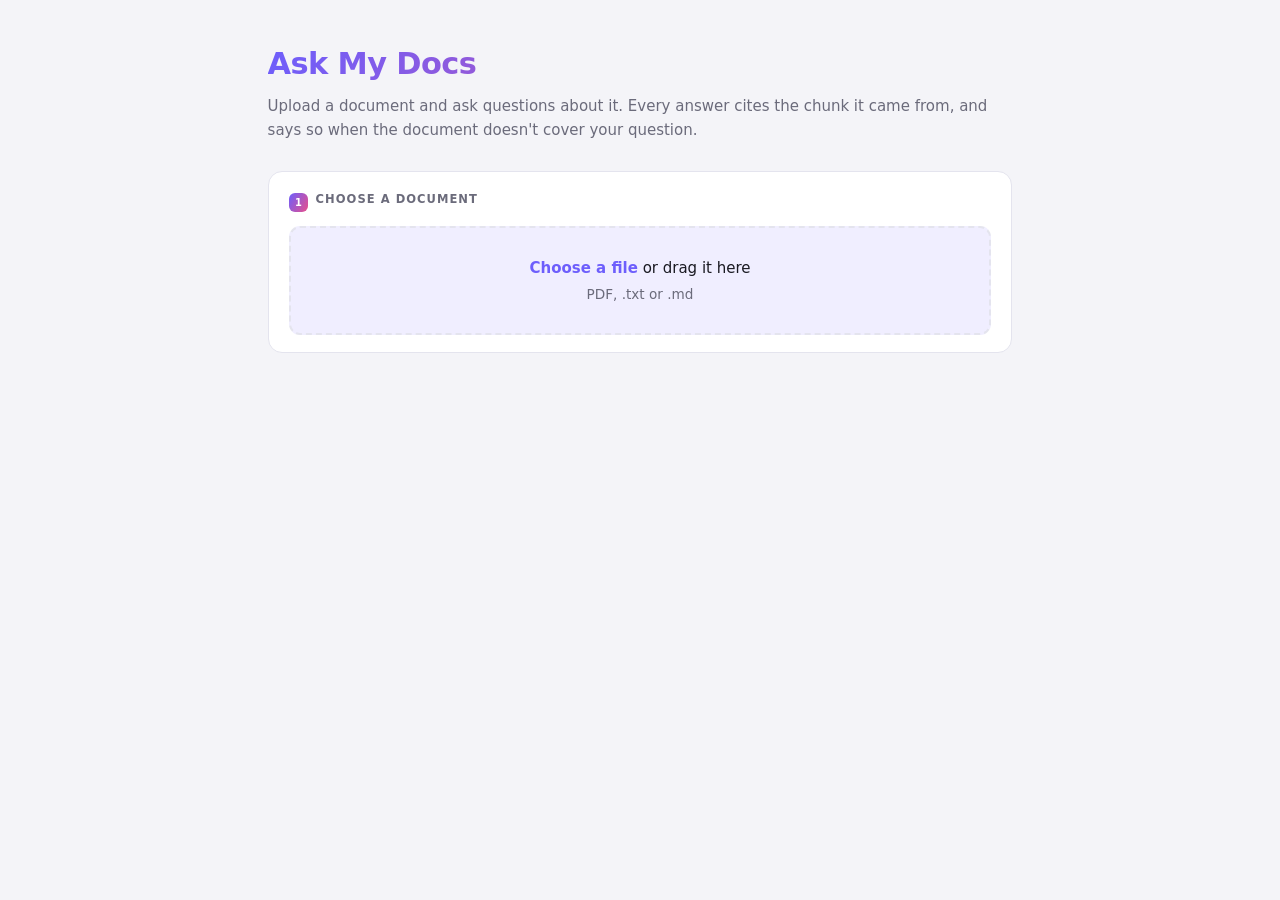
==== index.html @ 2b8dce27 "Sync" ====
<!doctype html>
<html lang="en">
<head>
<meta charset="utf-8">
<meta name="viewport" content="width=device-width, initial-scale=1">
<title>Ask My Docs</title>
<style>
:root{
  --bg:#f4f4f8; --card:#fff; --ink:#1a1a22; --muted:#6b6b7b; --line:#e4e4ee;
  --a1:#6d5efc; --a2:#e94f8a; --ok:#12a06a; --warn:#b8860b; --err:#d64545;
  --soft:#f0eeff;
}
@media (prefers-color-scheme:dark){
  :root{
    --bg:#12121a; --card:#1c1c26; --ink:#f0f0f5; --muted:#9a9ab0; --line:#2e2e3c;
    --a1:#9b8dff; --a2:#ff7fae; --ok:#3ddc9a; --warn:#e8c060; --err:#ff7a7a;
    --soft:#232134;
  }
}
*{box-sizing:border-box}
body{margin:0;background:var(--bg);color:var(--ink);
  font:15px/1.6 system-ui,-apple-system,"Segoe UI",sans-serif}
main{max-width:780px;margin:0 auto;padding:2.5rem 1.1rem 5rem}

h1{font-size:1.9rem;margin:0;letter-spacing:-.02em;
  background:linear-gradient(120deg,var(--a1),var(--a2));
  -webkit-background-clip:text;background-clip:text;color:transparent}
.sub{color:var(--muted);margin:.35rem 0 1.8rem}

.card{background:var(--card);border:1px solid var(--line);border-radius:14px;
  padding:1.1rem 1.3rem;margin-bottom:1.1rem}
.card h2{font-size:.72rem;text-transform:uppercase;letter-spacing:.09em;
  color:var(--muted);margin:0 0 .9rem}
.num{display:inline-grid;place-items:center;width:19px;height:19px;border-radius:6px;
  background:linear-gradient(120deg,var(--a1),var(--a2));color:#fff;font-size:.62rem;
  margin-right:.45rem;vertical-align:-3px}

.drop{display:block;border:2px dashed var(--line);border-radius:11px;padding:1.7rem;
  text-align:center;cursor:pointer;background:var(--soft);transition:.15s}
.drop:hover{border-color:var(--a1)}
.drop b{color:var(--a1)}
.drop span{display:block;color:var(--muted);font-size:.85rem;margin-top:.25rem}
#file{display:none}

form{display:flex;gap:.55rem}
input[type=text]{flex:1;font:inherit;padding:.62rem .85rem;color:var(--ink);
  background:var(--bg);border:1px solid var(--line);border-radius:9px}
input[type=text]:focus{outline:2px solid var(--a1);outline-offset:-1px}
button{font:inherit;font-weight:600;padding:.62rem 1.3rem;border:0;border-radius:9px;
  color:#fff;background:linear-gradient(120deg,var(--a1),var(--a2));cursor:pointer}
button:disabled{opacity:.5;cursor:default}

.stages{list-style:none;margin:0;padding:0}
.stages li{padding:.3rem 0;font-size:.9rem}
.stages li::before{content:"\2713";color:var(--ok);font-weight:700;margin-right:.55rem}
.stages .detail{color:var(--muted);font-size:.83rem;margin-left:1.4rem;display:block}
.spin{display:inline-block;width:11px;height:11px;border:2px solid var(--a1);
  border-top-color:transparent;border-radius:50%;animation:spin .7s linear infinite;
  margin-right:.5rem;vertical-align:-1px}
@keyframes spin{to{transform:rotate(360deg)}}

.answer h1,.answer h2,.answer h3{font-size:.72rem;text-transform:uppercase;
  letter-spacing:.09em;color:var(--a1);margin:1.3rem 0 .5rem;
  background:none;-webkit-text-fill-color:var(--a1)}
.answer p{margin:0 0 .7rem}
.answer ul,.answer ol{margin:0 0 .7rem;padding-left:1.2rem}
.answer li{margin:.25rem 0}
.answer li::marker{color:var(--a2)}
.answer > :first-child{margin-top:0}
.answer table{border-collapse:collapse;display:block;overflow-x:auto;margin:0 0 .8rem;
  font-size:.9rem}
.answer th,.answer td{border:1px solid var(--line);padding:.42rem .65rem;text-align:left}
.answer th{background:var(--soft)}
.answer code{background:var(--soft);border-radius:4px;padding:.05rem .3rem;font-size:.87rem}
.cite{color:var(--a2);font-weight:700}

.note{background:var(--soft);color:var(--warn);border-radius:8px;padding:.55rem .8rem;
  margin:.7rem 0 0;font-size:.86rem}
.fail{border-color:var(--err)}
.fail p{color:var(--err);margin:0}
details{margin-top:.9rem}
summary{cursor:pointer;color:var(--muted);font-size:.85rem;font-weight:600}
.src{border-left:3px solid var(--a1);padding:.35rem 0 .35rem .75rem;margin-top:.6rem;
  color:var(--muted);font-size:.85rem;white-space:pre-wrap}
.src b{color:var(--a2)}
[hidden]{display:none!important}
</style>
</head>
<body>
<main>
  <h1>Ask My Docs</h1>
  <p class="sub">Upload a document and ask questions about it. Every answer cites the
    chunk it came from, and says so when the document doesn't cover your question.</p>

  <div class="card">
    <h2><span class="num">1</span>Choose a document</h2>
    <label class="drop" for="file">
      <b>Choose a file</b> or drag it here
      <span>PDF, .txt or .md</span>
    </label>
    <input id="file" type="file" accept=".pdf,.txt,.md">
  </div>

  <div class="card" id="flow" hidden>
    <h2 id="flow-title">Working</h2>
    <ul class="stages" id="stages"></ul>
  </div>

  <div class="card" id="step2" hidden>
    <h2><span class="num">2</span>Ask a question</h2>
    <form id="ask">
      <input type="text" id="q" placeholder="What does this document say about…?" autocomplete="off" required>
      <button type="submit" id="go">Ask</button>
    </form>
  </div>

  <div id="out"></div>
</main>

<script>
const $ = id => document.getElementById(id);
let docId = null;

function busy(title, note) {
  $('flow').hidden = false;
  $('flow-title').textContent = title;
  $('stages').innerHTML = `<li><span class="spin"></span>${note}</li>`;
}

function showStages(stages) {
  $('stages').innerHTML = stages.map(s =>
    `<li>${s.label}<span class="detail">${s.detail}</span></li>`).join('');
}

function fail(message) {
  $('out').innerHTML = `<div class="card fail"><h2>Something went wrong</h2><p>${message}</p></div>`;
}

$('file').addEventListener('change', async event => {
  const file = event.target.files[0];
  if (!file) return;
  $('out').innerHTML = '';
  $('step2').hidden = true;
  busy('Indexing ' + file.name, 'Chunking, embedding and building both indexes…');

  const response = await fetch('/upload?name=' + encodeURIComponent(file.name),
    { method: 'POST', body: file });
  const data = await response.json();

  if (data.error) { $('flow').hidden = true; return fail(data.error); }
  docId = data.doc_id;
  showStages(data.stages);
  $('flow-title').textContent = `Indexed ${data.filename} — ${data.pages} page(s)`;
  $('step2').hidden = false;
  $('q').focus();
});

$('ask').addEventListener('submit', async event => {
  event.preventDefault();
  const question = $('q').value.trim();
  if (!question) return;
  $('go').disabled = true;
  $('out').innerHTML = '';
  busy(question, 'Hybrid search, reranking, then a grounded answer…');

  const response = await fetch('/ask', {
    method: 'POST',
    headers: { 'Content-Type': 'application/json' },
    body: JSON.stringify({ doc_id: docId, question })
  });
  const data = await response.json();
  $('go').disabled = false;

  if (data.error) { $('flow').hidden = true; return fail(data.error); }
  showStages(data.stages);
  $('flow-title').textContent = question;

  const notes = data.warnings.map(w => `<p class="note">${w}</p>`).join('');
  const sources = data.sources.map((s, i) =>
    `<div class="src"><b>[${i + 1}]</b> ${s.replace(/[<>&]/g, c =>
      ({ '<': '&lt;', '>': '&gt;', '&': '&amp;' }[c]))}</div>`).join('');
  $('out').innerHTML = `<div class="card">
    <h2>Answer</h2>
    <div class="answer">${data.answer}</div>
    ${notes}
    <details><summary>${data.sources.length} retrieved chunk(s)</summary>${sources}</details>
  </div>`;
});
</script>
</body>
</html>
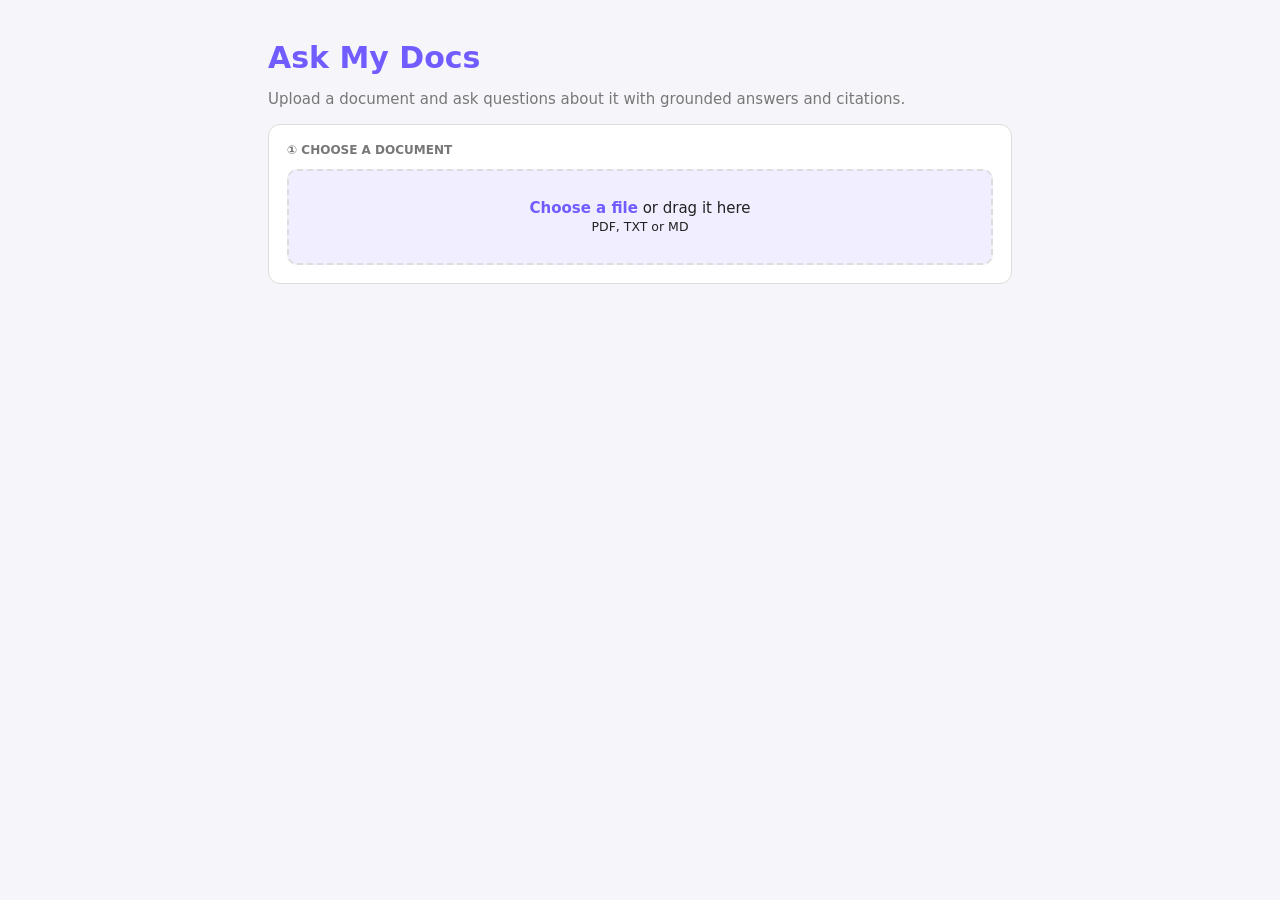
==== commit 0343c4df: "Refactor index.html for better layout and functionality Updated HTML structure, styles, and JavaScri" ====
--- a/index.html
+++ b/index.html
@@ -1,191 +1,114 @@
-<!doctype html>
-<html lang="en">
+<!DOCTYPE html>
+<html>
 <head>
-<meta charset="utf-8">
-<meta name="viewport" content="width=device-width, initial-scale=1">
+<meta charset="UTF-8">
+<meta name="viewport" content="width=device-width,initial-scale=1">
 <title>Ask My Docs</title>
 <style>
-:root{
-  --bg:#f4f4f8; --card:#fff; --ink:#1a1a22; --muted:#6b6b7b; --line:#e4e4ee;
-  --a1:#6d5efc; --a2:#e94f8a; --ok:#12a06a; --warn:#b8860b; --err:#d64545;
-  --soft:#f0eeff;
-}
-@media (prefers-color-scheme:dark){
-  :root{
-    --bg:#12121a; --card:#1c1c26; --ink:#f0f0f5; --muted:#9a9ab0; --line:#2e2e3c;
-    --a1:#9b8dff; --a2:#ff7fae; --ok:#3ddc9a; --warn:#e8c060; --err:#ff7a7a;
-    --soft:#232134;
-  }
-}
-*{box-sizing:border-box}
-body{margin:0;background:var(--bg);color:var(--ink);
-  font:15px/1.6 system-ui,-apple-system,"Segoe UI",sans-serif}
-main{max-width:780px;margin:0 auto;padding:2.5rem 1.1rem 5rem}
-
-h1{font-size:1.9rem;margin:0;letter-spacing:-.02em;
-  background:linear-gradient(120deg,var(--a1),var(--a2));
-  -webkit-background-clip:text;background-clip:text;color:transparent}
-.sub{color:var(--muted);margin:.35rem 0 1.8rem}
-
-.card{background:var(--card);border:1px solid var(--line);border-radius:14px;
-  padding:1.1rem 1.3rem;margin-bottom:1.1rem}
-.card h2{font-size:.72rem;text-transform:uppercase;letter-spacing:.09em;
-  color:var(--muted);margin:0 0 .9rem}
-.num{display:inline-grid;place-items:center;width:19px;height:19px;border-radius:6px;
-  background:linear-gradient(120deg,var(--a1),var(--a2));color:#fff;font-size:.62rem;
-  margin-right:.45rem;vertical-align:-3px}
-
-.drop{display:block;border:2px dashed var(--line);border-radius:11px;padding:1.7rem;
-  text-align:center;cursor:pointer;background:var(--soft);transition:.15s}
-.drop:hover{border-color:var(--a1)}
-.drop b{color:var(--a1)}
-.drop span{display:block;color:var(--muted);font-size:.85rem;margin-top:.25rem}
-#file{display:none}
-
-form{display:flex;gap:.55rem}
-input[type=text]{flex:1;font:inherit;padding:.62rem .85rem;color:var(--ink);
-  background:var(--bg);border:1px solid var(--line);border-radius:9px}
-input[type=text]:focus{outline:2px solid var(--a1);outline-offset:-1px}
-button{font:inherit;font-weight:600;padding:.62rem 1.3rem;border:0;border-radius:9px;
-  color:#fff;background:linear-gradient(120deg,var(--a1),var(--a2));cursor:pointer}
-button:disabled{opacity:.5;cursor:default}
-
-.stages{list-style:none;margin:0;padding:0}
-.stages li{padding:.3rem 0;font-size:.9rem}
-.stages li::before{content:"\2713";color:var(--ok);font-weight:700;margin-right:.55rem}
-.stages .detail{color:var(--muted);font-size:.83rem;margin-left:1.4rem;display:block}
-.spin{display:inline-block;width:11px;height:11px;border:2px solid var(--a1);
-  border-top-color:transparent;border-radius:50%;animation:spin .7s linear infinite;
-  margin-right:.5rem;vertical-align:-1px}
-@keyframes spin{to{transform:rotate(360deg)}}
-
-.answer h1,.answer h2,.answer h3{font-size:.72rem;text-transform:uppercase;
-  letter-spacing:.09em;color:var(--a1);margin:1.3rem 0 .5rem;
-  background:none;-webkit-text-fill-color:var(--a1)}
-.answer p{margin:0 0 .7rem}
-.answer ul,.answer ol{margin:0 0 .7rem;padding-left:1.2rem}
-.answer li{margin:.25rem 0}
-.answer li::marker{color:var(--a2)}
-.answer > :first-child{margin-top:0}
-.answer table{border-collapse:collapse;display:block;overflow-x:auto;margin:0 0 .8rem;
-  font-size:.9rem}
-.answer th,.answer td{border:1px solid var(--line);padding:.42rem .65rem;text-align:left}
-.answer th{background:var(--soft)}
-.answer code{background:var(--soft);border-radius:4px;padding:.05rem .3rem;font-size:.87rem}
-.cite{color:var(--a2);font-weight:700}
-
-.note{background:var(--soft);color:var(--warn);border-radius:8px;padding:.55rem .8rem;
-  margin:.7rem 0 0;font-size:.86rem}
-.fail{border-color:var(--err)}
-.fail p{color:var(--err);margin:0}
-details{margin-top:.9rem}
-summary{cursor:pointer;color:var(--muted);font-size:.85rem;font-weight:600}
-.src{border-left:3px solid var(--a1);padding:.35rem 0 .35rem .75rem;margin-top:.6rem;
-  color:var(--muted);font-size:.85rem;white-space:pre-wrap}
-.src b{color:var(--a2)}
-[hidden]{display:none!important}
+*{box-sizing:border-box}body{margin:0;background:#f6f6fa;color:#222;font:15px system-ui}
+main{max-width:780px;margin:auto;padding:40px 18px}h1{color:#705cff;margin:0}
+.sub{color:#777}.card{background:#fff;border:1px solid #ddd;border-radius:12px;padding:18px;margin:16px 0}
+h2{font-size:12px;color:#777;text-transform:uppercase;margin:0 0 12px}
+.drop{display:block;text-align:center;padding:28px;border:2px dashed #ddd;border-radius:10px;
+background:#f1efff;cursor:pointer}.drop b{color:#705cff}#file{display:none}
+form{display:flex;gap:8px}input{flex:1;padding:11px;border:1px solid #ddd;border-radius:8px;font:inherit}
+button{padding:11px 18px;border:0;border-radius:8px;background:#705cff;color:#fff;font-weight:600;cursor:pointer}
+button:disabled{opacity:.5}.spin{display:inline-block;width:12px;height:12px;border:2px solid #705cff;
+border-top-color:transparent;border-radius:50%;animation:s .7s linear infinite}
+.src{border-left:3px solid #705cff;padding-left:10px;margin:8px 0;color:#666;white-space:pre-wrap}
+.note{background:#f1efff;padding:9px;border-radius:7px;color:#876800;margin:8px 0}
+[hidden]{display:none!important}@keyframes s{to{transform:rotate(360deg)}}
 </style>
 </head>
+
 <body>
 <main>
-  <h1>Ask My Docs</h1>
-  <p class="sub">Upload a document and ask questions about it. Every answer cites the
-    chunk it came from, and says so when the document doesn't cover your question.</p>
+<h1>Ask My Docs</h1>
+<p class="sub">Upload a document and ask questions about it with grounded answers and citations.</p>
 
-  <div class="card">
-    <h2><span class="num">1</span>Choose a document</h2>
-    <label class="drop" for="file">
-      <b>Choose a file</b> or drag it here
-      <span>PDF, .txt or .md</span>
-    </label>
-    <input id="file" type="file" accept=".pdf,.txt,.md">
-  </div>
+<div class="card">
+<h2>① Choose a document</h2>
+<label class="drop" for="file">
+<b>Choose a file</b> or drag it here<br><small>PDF, TXT or MD</small>
+</label>
+<input id="file" type="file" accept=".pdf,.txt,.md">
+</div>
 
-  <div class="card" id="flow" hidden>
-    <h2 id="flow-title">Working</h2>
-    <ul class="stages" id="stages"></ul>
-  </div>
+<div class="card" id="flow" hidden>
+<h2 id="ft">Working</h2><ul id="st"></ul>
+</div>
 
-  <div class="card" id="step2" hidden>
-    <h2><span class="num">2</span>Ask a question</h2>
-    <form id="ask">
-      <input type="text" id="q" placeholder="What does this document say about…?" autocomplete="off" required>
-      <button type="submit" id="go">Ask</button>
-    </form>
-  </div>
+<div class="card" id="step2" hidden>
+<h2>② Ask a question</h2>
+<form id="ask">
+<input id="q" placeholder="What does this document say about..." required>
+<button id="go">Ask</button>
+</form>
+</div>
 
-  <div id="out"></div>
+<div id="out"></div>
 </main>
 
 <script>
-const $ = id => document.getElementById(id);
-let docId = null;
+const $=x=>document.getElementById(x);let doc;
 
-function busy(title, note) {
-  $('flow').hidden = false;
-  $('flow-title').textContent = title;
-  $('stages').innerHTML = `<li><span class="spin"></span>${note}</li>`;
+function loading(title,msg){
+ $("flow").hidden=false;$("ft").textContent=title;
+ $("st").innerHTML=`<li><span class="spin"></span>${msg}</li>`;
 }
 
-function showStages(stages) {
-  $('stages').innerHTML = stages.map(s =>
-    `<li>${s.label}<span class="detail">${s.detail}</span></li>`).join('');
+async function post(url,opt){
+ const r=await fetch(url,opt),d=await r.json();
+ if(!r.ok||d.error)throw Error(d.error||"Request failed");
+ return d;
 }
 
-function fail(message) {
-  $('out').innerHTML = `<div class="card fail"><h2>Something went wrong</h2><p>${message}</p></div>`;
+$("file").onchange=async e=>{
+ const f=e.target.files[0];if(!f)return;
+ $("out").innerHTML="";$("step2").hidden=true;
+ loading("Indexing "+f.name,"Chunking, embedding and building indexes...");
+ try{
+  const d=await post("/upload?name="+encodeURIComponent(f.name),{method:"POST",body:f});
+  doc=d.doc_id;
+  $("ft").textContent=`Indexed ${d.filename} — ${d.pages} page(s)`;
+  $("st").innerHTML=d.stages.map(s=>`<li>✓ ${s.label}<br><small>${s.detail||""}</small></li>`).join("");
+  $("step2").hidden=false;$("q").focus();
+ }catch(e){error(e.message)}
+};
+
+$("ask").onsubmit=async e=>{
+ e.preventDefault();
+ const question=$("q").value.trim();if(!question)return;
+ $("go").disabled=true;$("out").innerHTML="";
+ loading(question,"Hybrid search, reranking, then a grounded answer...");
+ try{
+  const d=await post("/ask",{
+   method:"POST",
+   headers:{"Content-Type":"application/json"},
+   body:JSON.stringify({doc_id:doc,question})
+  });
+
+  $("ft").textContent=question;
+  $("st").innerHTML=d.stages.map(s=>`<li>✓ ${s.label}<br><small>${s.detail||""}</small></li>`).join("");
+
+  $("out").innerHTML=`
+  <div class="card">
+   <h2>Answer</h2>
+   <div>${d.answer}</div>
+   ${d.warnings.map(w=>`<div class="note">${w}</div>`).join("")}
+   <details>
+    <summary>${d.sources.length} retrieved chunk(s)</summary>
+    ${d.sources.map((s,i)=>`<div class="src"><b>[${i+1}]</b> ${s}</div>`).join("")}
+   </details>
+  </div>`;
+ }catch(e){error(e.message)}
+ $("go").disabled=false;
+};
+
+function error(msg){
+ $("flow").hidden=true;
+ $("out").innerHTML=`<div class="card"><h2>Error</h2><div>${msg}</div></div>`;
 }
-
-$('file').addEventListener('change', async event => {
-  const file = event.target.files[0];
-  if (!file) return;
-  $('out').innerHTML = '';
-  $('step2').hidden = true;
-  busy('Indexing ' + file.name, 'Chunking, embedding and building both indexes…');
-
-  const response = await fetch('/upload?name=' + encodeURIComponent(file.name),
-    { method: 'POST', body: file });
-  const data = await response.json();
-
-  if (data.error) { $('flow').hidden = true; return fail(data.error); }
-  docId = data.doc_id;
-  showStages(data.stages);
-  $('flow-title').textContent = `Indexed ${data.filename} — ${data.pages} page(s)`;
-  $('step2').hidden = false;
-  $('q').focus();
-});
-
-$('ask').addEventListener('submit', async event => {
-  event.preventDefault();
-  const question = $('q').value.trim();
-  if (!question) return;
-  $('go').disabled = true;
-  $('out').innerHTML = '';
-  busy(question, 'Hybrid search, reranking, then a grounded answer…');
-
-  const response = await fetch('/ask', {
-    method: 'POST',
-    headers: { 'Content-Type': 'application/json' },
-    body: JSON.stringify({ doc_id: docId, question })
-  });
-  const data = await response.json();
-  $('go').disabled = false;
-
-  if (data.error) { $('flow').hidden = true; return fail(data.error); }
-  showStages(data.stages);
-  $('flow-title').textContent = question;
-
-  const notes = data.warnings.map(w => `<p class="note">${w}</p>`).join('');
-  const sources = data.sources.map((s, i) =>
-    `<div class="src"><b>[${i + 1}]</b> ${s.replace(/[<>&]/g, c =>
-      ({ '<': '&lt;', '>': '&gt;', '&': '&amp;' }[c]))}</div>`).join('');
-  $('out').innerHTML = `<div class="card">
-    <h2>Answer</h2>
-    <div class="answer">${data.answer}</div>
-    ${notes}
-    <details><summary>${data.sources.length} retrieved chunk(s)</summary>${sources}</details>
-  </div>`;
-});
 </script>
 </body>
 </html>
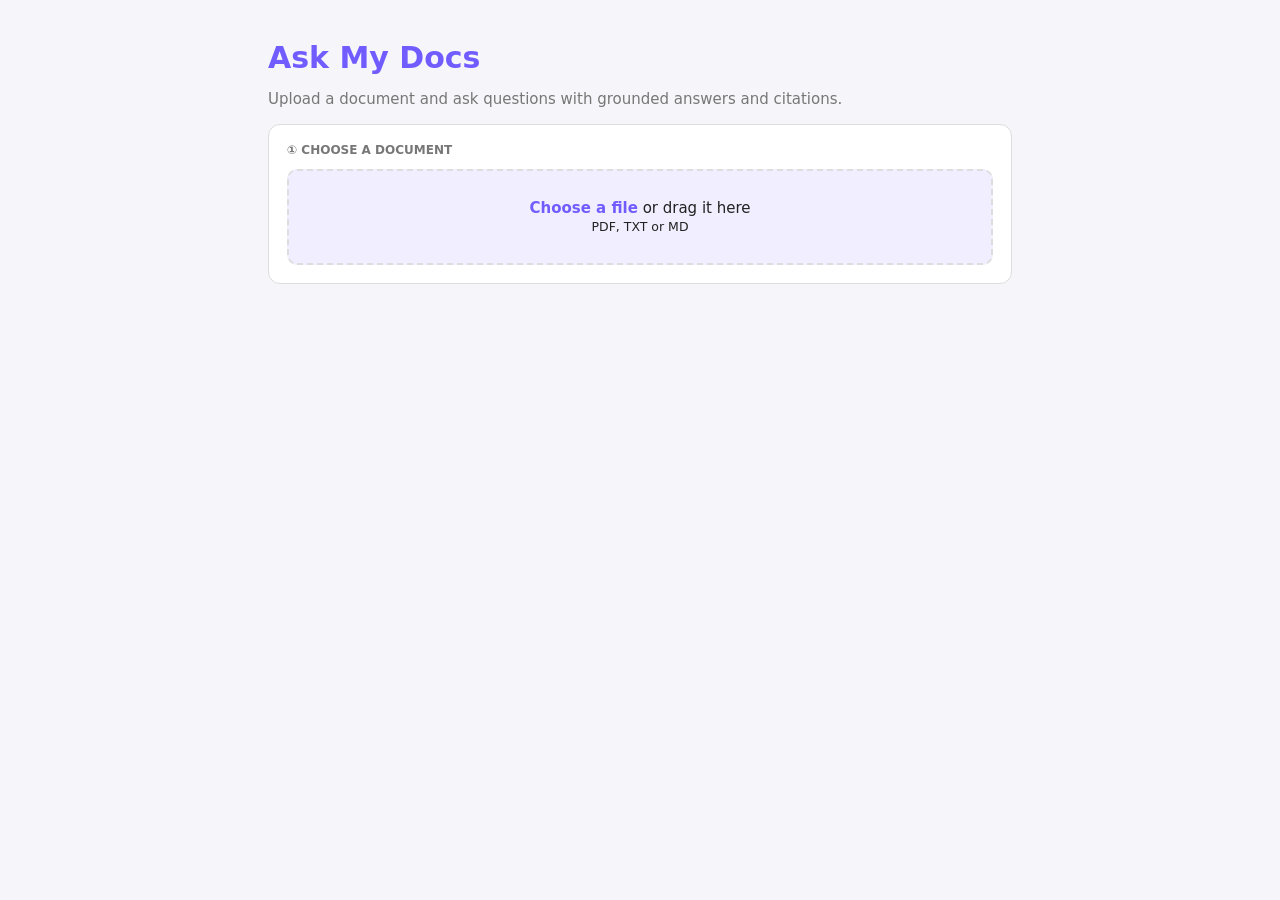
==== commit cf9f24ab: "Refactor index.html for improved structure and styling" ====
--- a/index.html
+++ b/index.html
@@ -1,114 +1,66 @@
 <!DOCTYPE html>
 <html>
 <head>
-<meta charset="UTF-8">
-<meta name="viewport" content="width=device-width,initial-scale=1">
+<meta charset="UTF-8"><meta name="viewport" content="width=device-width,initial-scale=1">
 <title>Ask My Docs</title>
 <style>
-*{box-sizing:border-box}body{margin:0;background:#f6f6fa;color:#222;font:15px system-ui}
-main{max-width:780px;margin:auto;padding:40px 18px}h1{color:#705cff;margin:0}
-.sub{color:#777}.card{background:#fff;border:1px solid #ddd;border-radius:12px;padding:18px;margin:16px 0}
+*{box-sizing:border-box}body{margin:0;background:#f5f5fa;color:#222;font:15px system-ui}
+main{max-width:780px;margin:auto;padding:40px 18px}h1{color:#705cff;margin:0}.sub{color:#777}
+.card{background:#fff;border:1px solid #ddd;border-radius:12px;padding:18px;margin:16px 0}
 h2{font-size:12px;color:#777;text-transform:uppercase;margin:0 0 12px}
-.drop{display:block;text-align:center;padding:28px;border:2px dashed #ddd;border-radius:10px;
-background:#f1efff;cursor:pointer}.drop b{color:#705cff}#file{display:none}
-form{display:flex;gap:8px}input{flex:1;padding:11px;border:1px solid #ddd;border-radius:8px;font:inherit}
-button{padding:11px 18px;border:0;border-radius:8px;background:#705cff;color:#fff;font-weight:600;cursor:pointer}
-button:disabled{opacity:.5}.spin{display:inline-block;width:12px;height:12px;border:2px solid #705cff;
-border-top-color:transparent;border-radius:50%;animation:s .7s linear infinite}
-.src{border-left:3px solid #705cff;padding-left:10px;margin:8px 0;color:#666;white-space:pre-wrap}
+.drop{display:block;text-align:center;padding:28px;border:2px dashed #ddd;border-radius:10px;background:#f1efff;cursor:pointer}
+.drop b{color:#705cff}#file{display:none}form{display:flex;gap:8px}
+input{flex:1;padding:11px;border:1px solid #ddd;border-radius:8px;font:inherit}
+button{padding:11px 18px;border:0;border-radius:8px;background:#705cff;color:#fff;font-weight:bold}
+button:disabled{opacity:.5}.src{border-left:3px solid #705cff;padding-left:10px;margin:8px 0;color:#666;white-space:pre-wrap}
 .note{background:#f1efff;padding:9px;border-radius:7px;color:#876800;margin:8px 0}
+.spin{display:inline-block;width:12px;height:12px;border:2px solid #705cff;border-top:0;border-radius:50%;animation:s .7s linear infinite}
 [hidden]{display:none!important}@keyframes s{to{transform:rotate(360deg)}}
 </style>
 </head>
 
-<body>
-<main>
+<body><main>
 <h1>Ask My Docs</h1>
-<p class="sub">Upload a document and ask questions about it with grounded answers and citations.</p>
+<p class="sub">Upload a document and ask questions with grounded answers and citations.</p>
 
-<div class="card">
-<h2>① Choose a document</h2>
-<label class="drop" for="file">
-<b>Choose a file</b> or drag it here<br><small>PDF, TXT or MD</small>
-</label>
-<input id="file" type="file" accept=".pdf,.txt,.md">
-</div>
+<div class="card"><h2>① Choose a document</h2>
+<label class="drop" for="file"><b>Choose a file</b> or drag it here<br><small>PDF, TXT or MD</small></label>
+<input id="file" type="file" accept=".pdf,.txt,.md"></div>
 
-<div class="card" id="flow" hidden>
-<h2 id="ft">Working</h2><ul id="st"></ul>
-</div>
+<div class="card" id="flow" hidden><h2 id="title">Working</h2><ul id="stages"></ul></div>
 
-<div class="card" id="step2" hidden>
-<h2>② Ask a question</h2>
-<form id="ask">
-<input id="q" placeholder="What does this document say about..." required>
-<button id="go">Ask</button>
-</form>
-</div>
+<div class="card" id="step2" hidden><h2>② Ask a question</h2>
+<form id="ask"><input id="q" placeholder="What does this document say about..." required><button id="go">Ask</button></form></div>
 
 <div id="out"></div>
 </main>
 
 <script>
-const $=x=>document.getElementById(x);let doc;
+const $=id=>document.getElementById(id);let doc;
 
-function loading(title,msg){
- $("flow").hidden=false;$("ft").textContent=title;
- $("st").innerHTML=`<li><span class="spin"></span>${msg}</li>`;
-}
-
-async function post(url,opt){
- const r=await fetch(url,opt),d=await r.json();
- if(!r.ok||d.error)throw Error(d.error||"Request failed");
- return d;
-}
+function load(t,m){$("flow").hidden=0;$("title").textContent=t;$("stages").innerHTML=`<li><i class=spin></i>${m}</li>`}
+async function api(u,o){let r=await fetch(u,o),d=await r.json();if(!r.ok||d.error)throw Error(d.error||"Request failed");return d}
+function stages(a){$("stages").innerHTML=a.map(x=>`<li>✓ ${x.label}<br><small>${x.detail||""}</small></li>`).join("")}
+function err(e){$("flow").hidden=1;$("out").innerHTML=`<div class=card><h2>Error</h2>${e}</div>`}
 
 $("file").onchange=async e=>{
- const f=e.target.files[0];if(!f)return;
- $("out").innerHTML="";$("step2").hidden=true;
- loading("Indexing "+f.name,"Chunking, embedding and building indexes...");
- try{
-  const d=await post("/upload?name="+encodeURIComponent(f.name),{method:"POST",body:f});
-  doc=d.doc_id;
-  $("ft").textContent=`Indexed ${d.filename} — ${d.pages} page(s)`;
-  $("st").innerHTML=d.stages.map(s=>`<li>✓ ${s.label}<br><small>${s.detail||""}</small></li>`).join("");
-  $("step2").hidden=false;$("q").focus();
- }catch(e){error(e.message)}
+ let f=e.target.files[0];if(!f)return;$("out").innerHTML="";$("step2").hidden=1;
+ load("Indexing "+f.name,"Chunking, embedding and building indexes...");
+ try{let d=await api("/upload?name="+encodeURIComponent(f.name),{method:"POST",body:f});
+ doc=d.doc_id;$("title").textContent=`Indexed ${d.filename} — ${d.pages} page(s)`;stages(d.stages);
+ $("step2").hidden=0;$("q").focus()}catch(e){err(e.message)}
 };
 
 $("ask").onsubmit=async e=>{
- e.preventDefault();
- const question=$("q").value.trim();if(!question)return;
- $("go").disabled=true;$("out").innerHTML="";
- loading(question,"Hybrid search, reranking, then a grounded answer...");
- try{
-  const d=await post("/ask",{
-   method:"POST",
-   headers:{"Content-Type":"application/json"},
-   body:JSON.stringify({doc_id:doc,question})
-  });
-
-  $("ft").textContent=question;
-  $("st").innerHTML=d.stages.map(s=>`<li>✓ ${s.label}<br><small>${s.detail||""}</small></li>`).join("");
-
-  $("out").innerHTML=`
-  <div class="card">
-   <h2>Answer</h2>
-   <div>${d.answer}</div>
-   ${d.warnings.map(w=>`<div class="note">${w}</div>`).join("")}
-   <details>
-    <summary>${d.sources.length} retrieved chunk(s)</summary>
-    ${d.sources.map((s,i)=>`<div class="src"><b>[${i+1}]</b> ${s}</div>`).join("")}
-   </details>
-  </div>`;
- }catch(e){error(e.message)}
- $("go").disabled=false;
+ e.preventDefault();let q=$("q").value.trim();if(!q)return;
+ $("go").disabled=1;$("out").innerHTML="";load(q,"Hybrid search, reranking, then a grounded answer...");
+ try{let d=await api("/ask",{method:"POST",headers:{"Content-Type":"application/json"},
+ body:JSON.stringify({doc_id:doc,question:q})});stages(d.stages);
+ $("out").innerHTML=`<div class=card><h2>Answer</h2>${d.answer}
+ ${d.warnings.map(x=>`<div class=note>${x}</div>`).join("")}
+ <details><summary>${d.sources.length} retrieved chunk(s)</summary>
+ ${d.sources.map((x,i)=>`<div class=src><b>[${i+1}]</b> ${x}</div>`).join("")}</details></div>`
+ }catch(e){err(e.message)}$("go").disabled=0
 };
-
-function error(msg){
- $("flow").hidden=true;
- $("out").innerHTML=`<div class="card"><h2>Error</h2><div>${msg}</div></div>`;
-}
 </script>
-</body>
-</html>
+</body></html>
